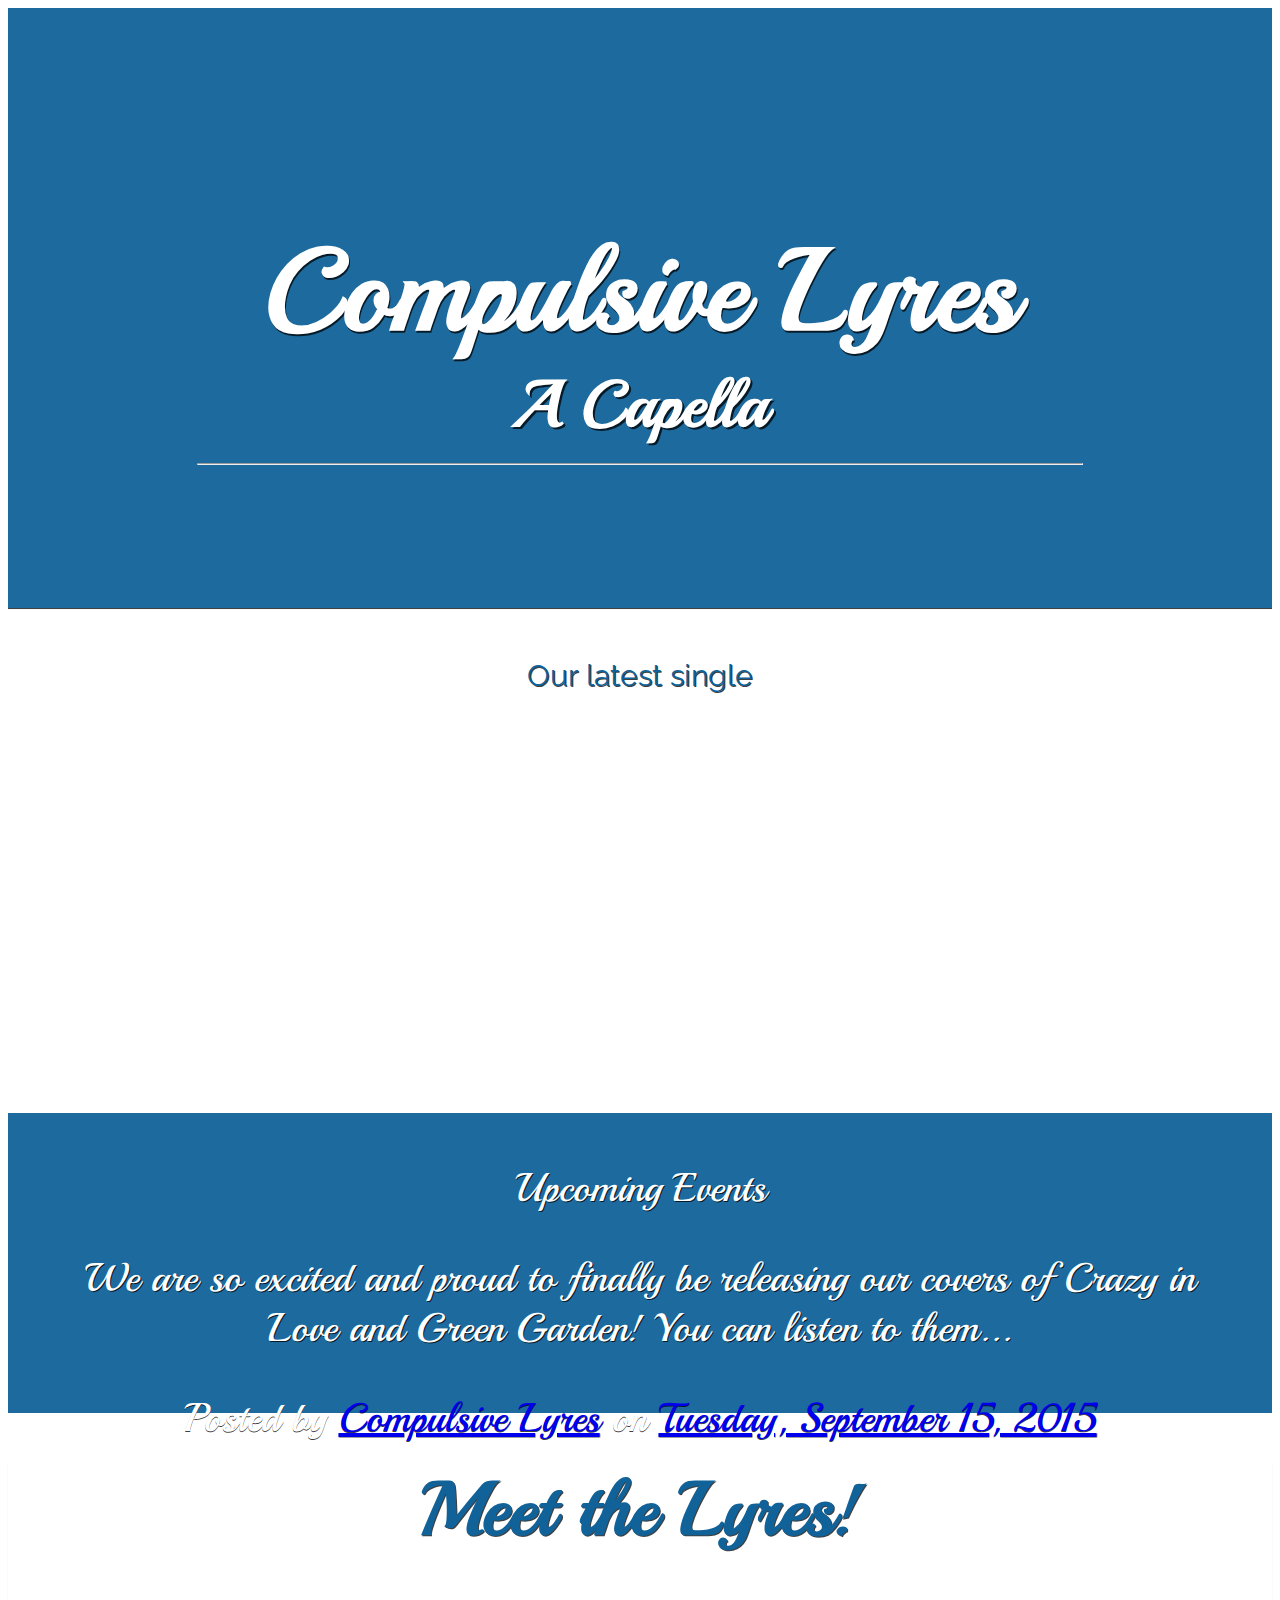
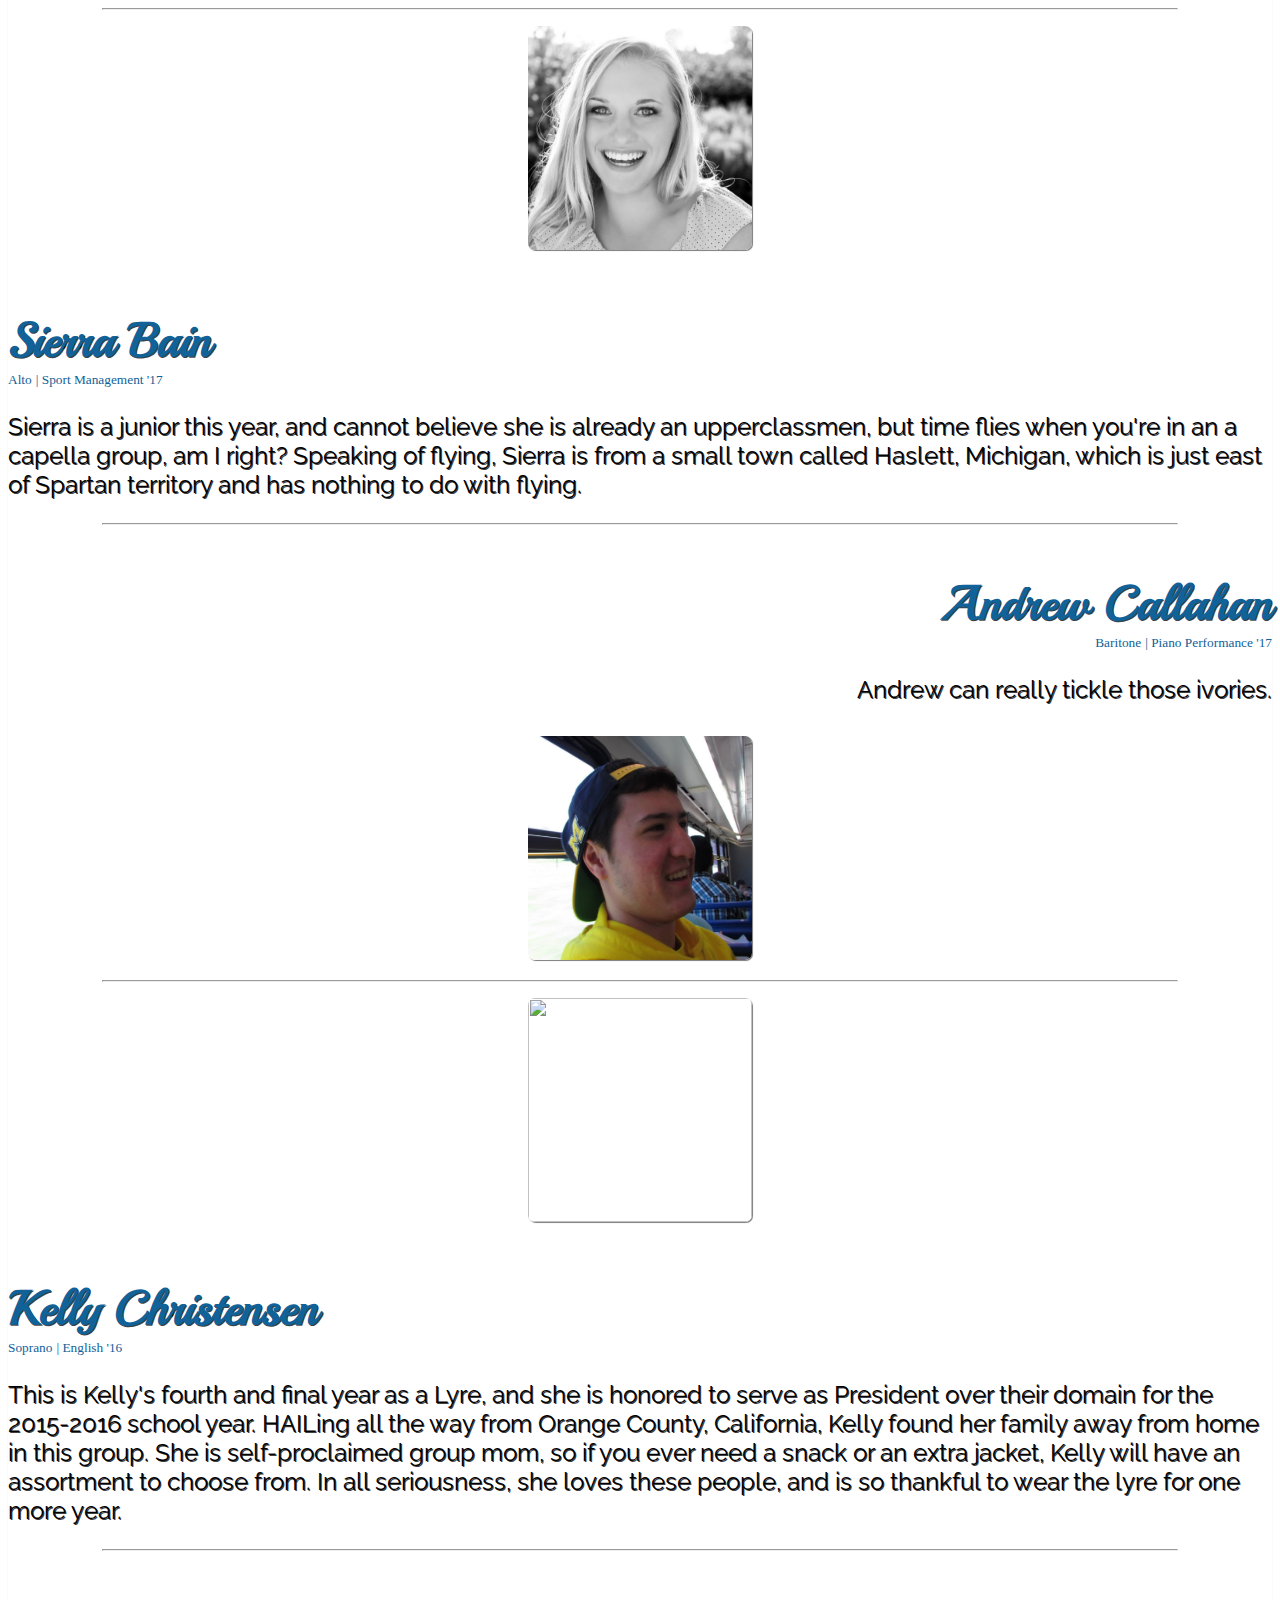
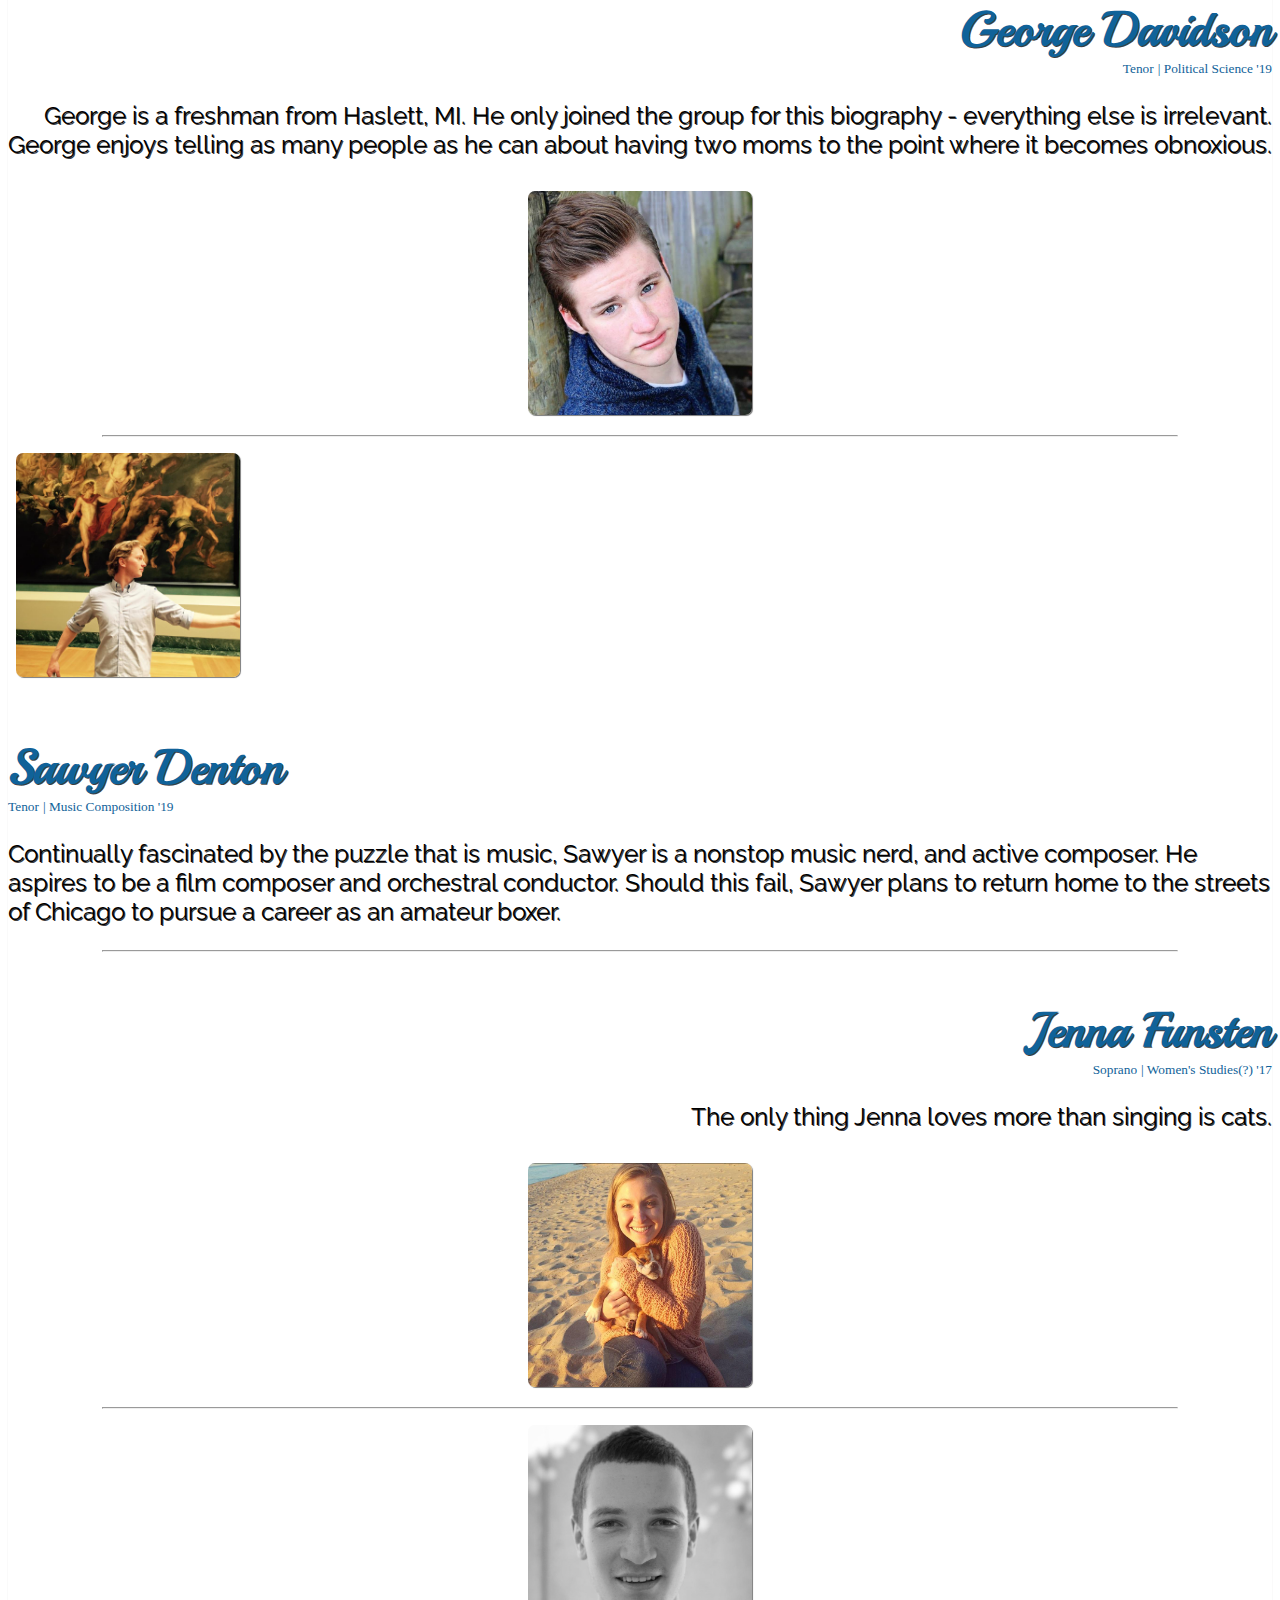
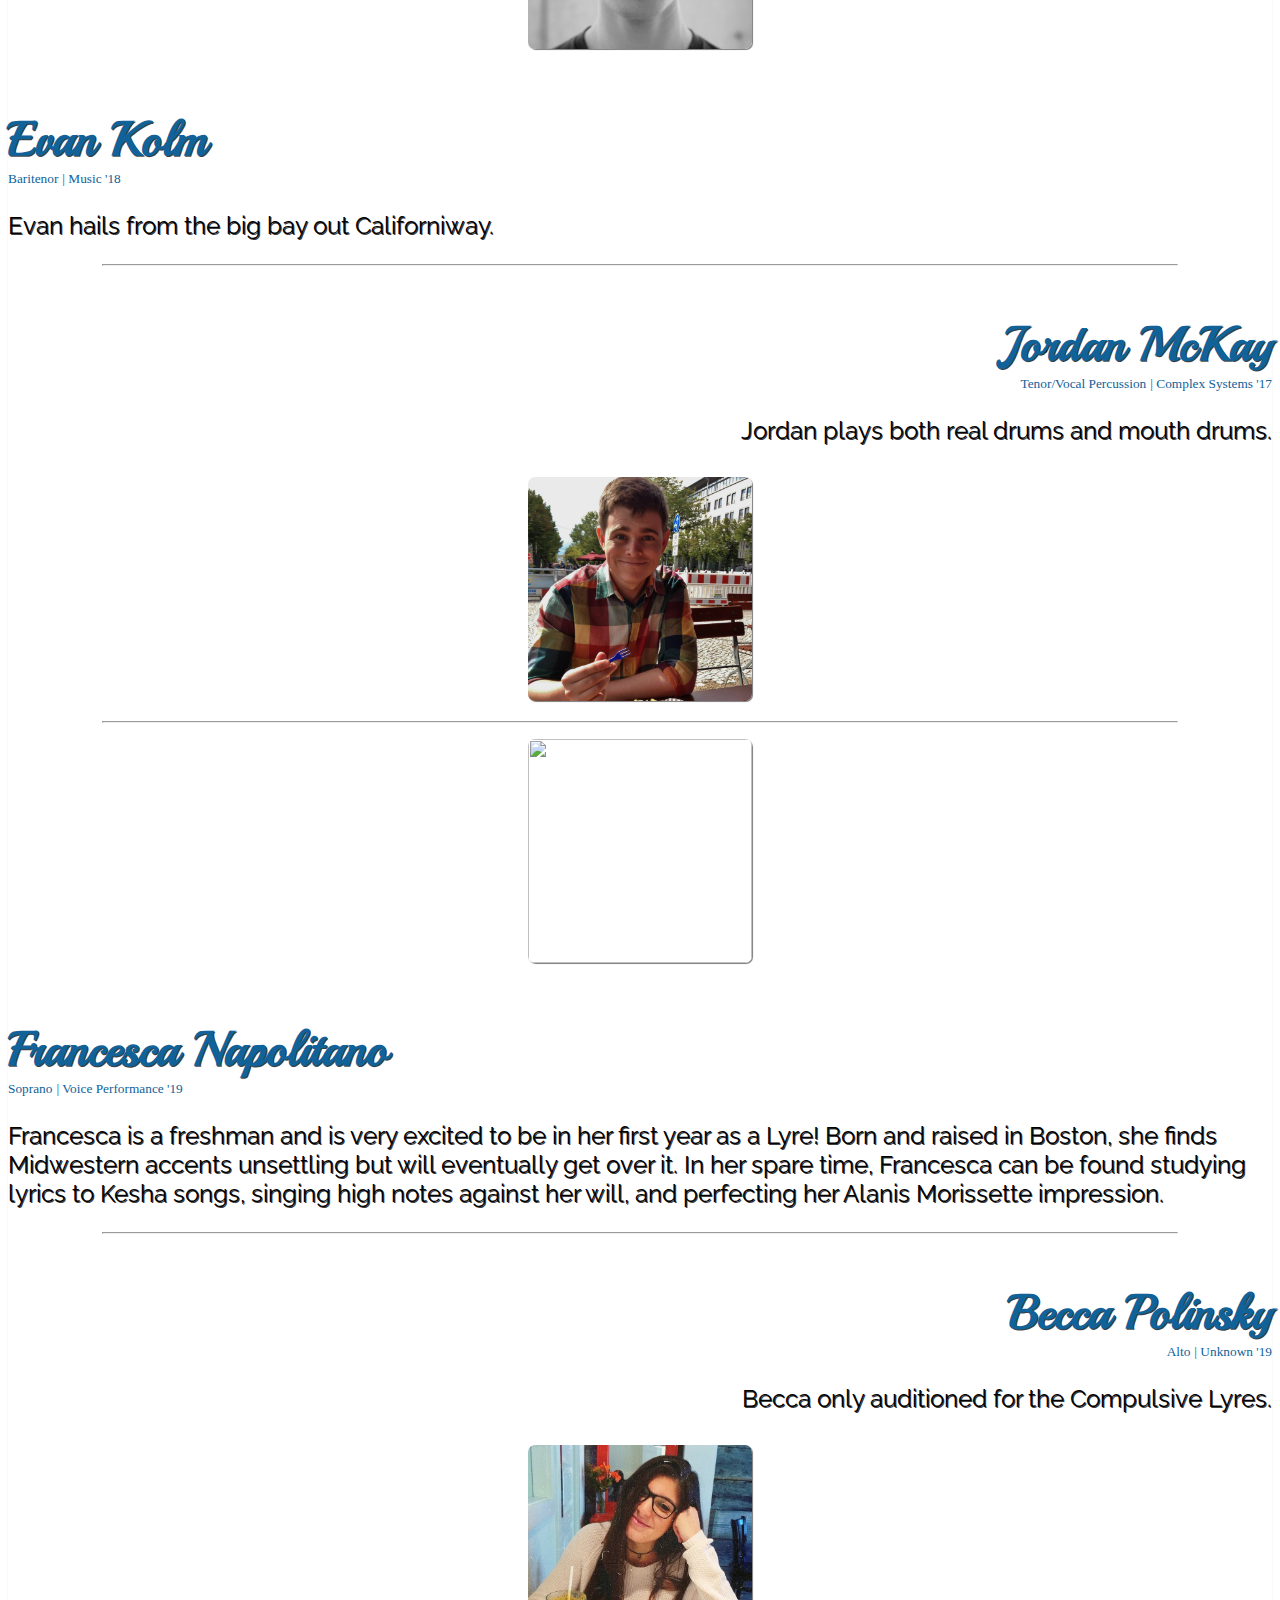
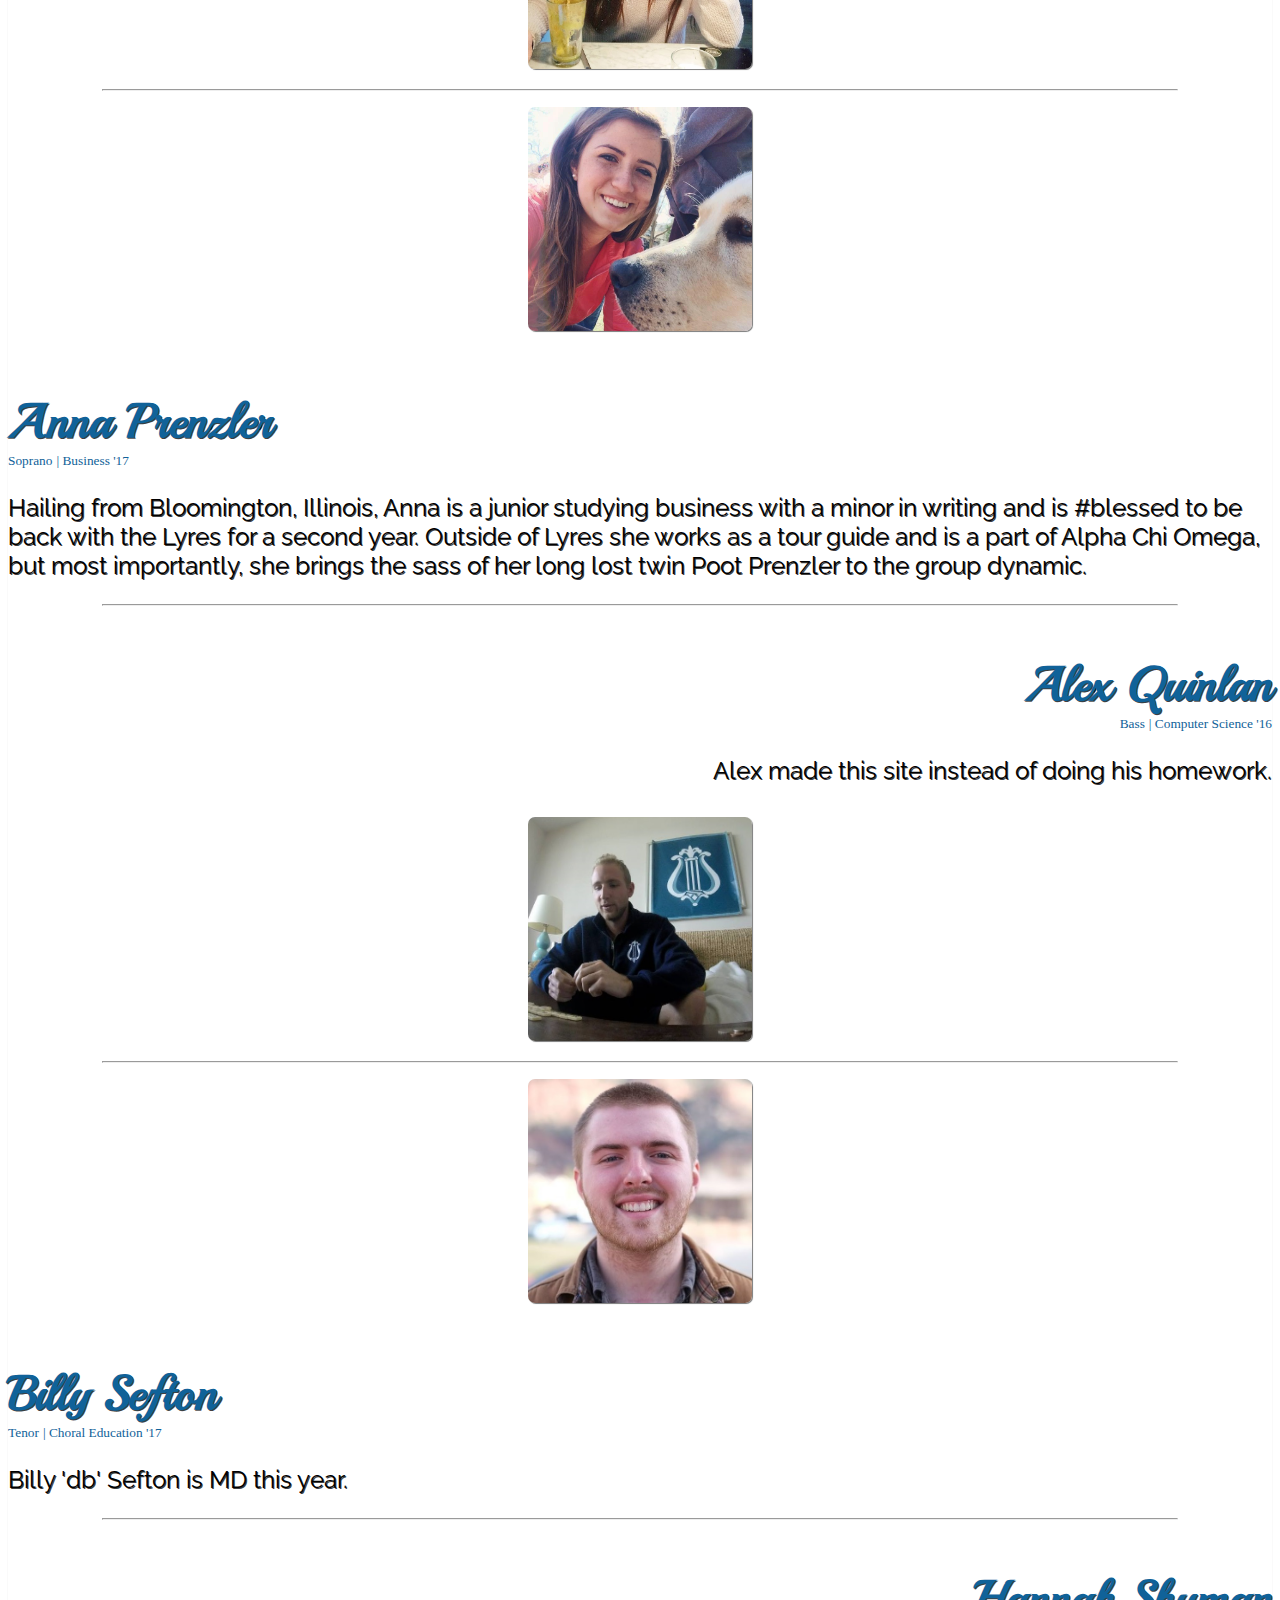
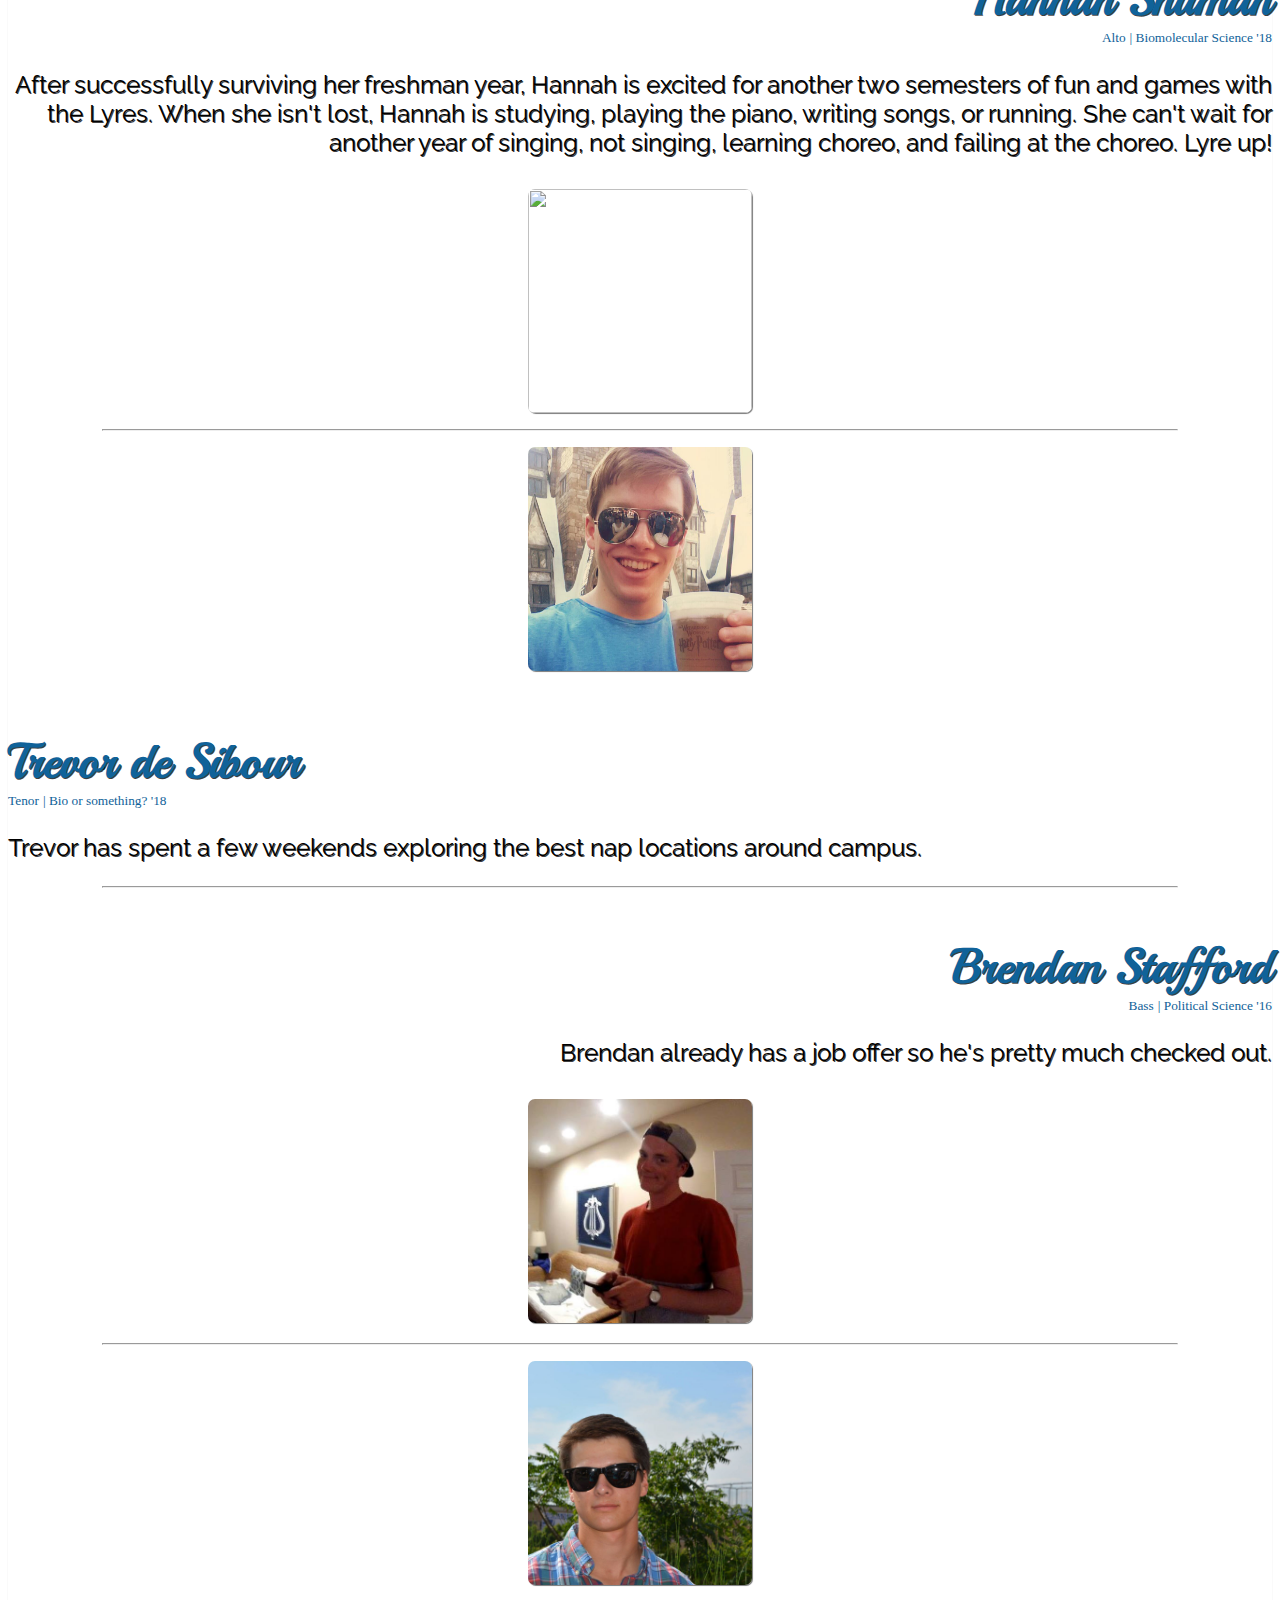
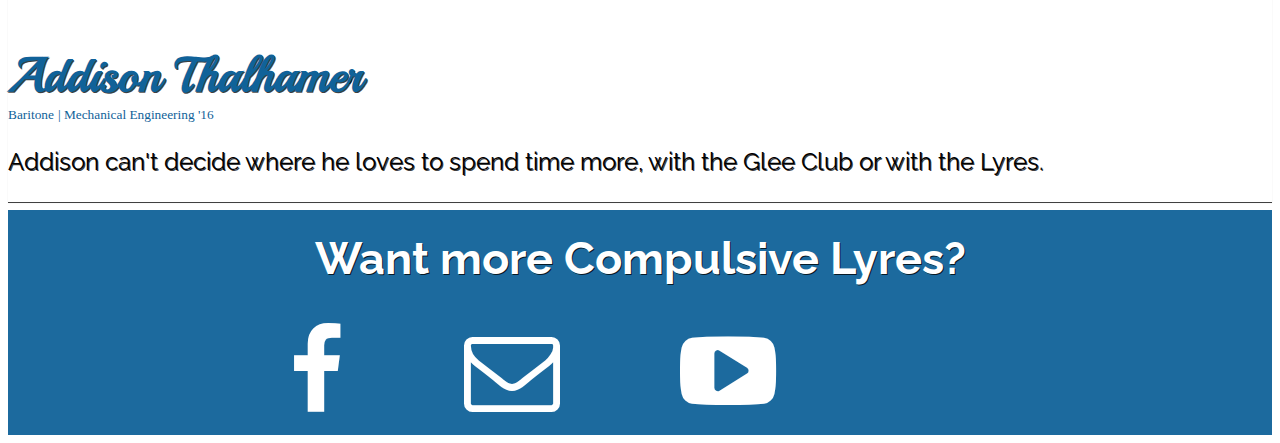
==== newIndex.html @ 861e1021 "added Trev's bio (ty trev)" ====
<!DOCTYPE html>
<html lang=en>

<head>
	<title>Compulsive Lyres</title>
	<meta name="viewport" content="width=device-width, initial-scale=1, maximum-scale=1, user-scalable=no">
	<meta author="Alex Quinlan">
	<link rel="stylesheet" href="assets/style/style.css">
	<link rel="stylesheet" href="assets/style/bootstrap.min.css">
	<script src="assets/js/jquery-1.11.3.js"></script>
	<script src="assets/js/bootstrap.min.js"></script>
	<link rel="icon" type="image/png" href="assets/images/lyres_icon.png">
	<link href='http://fonts.googleapis.com/css?family=Playball|Cinzel+Decorative' rel='stylesheet' type='text/css'>
	<link href='http://fonts.googleapis.com/css?family=Raleway:200' rel='stylesheet' type='text/css'>
</head>

<body id="body">

	<!-- Header -->
	<div id="site" class="site-wrapper">
		<div class="col-xs-12" id="inner">
			<div class="main-container">
				<div id="title-container" class="cover-heading" style="text-align: center;">
					<h1 id="main-title" class="col-xs-12">Compulsive Lyres</h1>
					<h2 id="subtitle" class="col-xs-12">A Capella</h2>

					<hr style="width:70%; background-color: white;">
<!--
					<div class="row">
						<h3>News</h3> <h3>About</h3> <h3>Members</h3>
					</div>
-->
				</div>
			</div>

			<div class="row" id="youtube-container">
				<div class="container">
					<div class="row">
						<div style="padding-top: 50px;">
							Our latest single
						</div>
					</div>
					<div class="row">
						<div style="padding: 40px 0;">
							<iframe id="player" src="https://www.youtube.com/embed/E6OgoSHsYW4?rel=0&amp;showinfo=0" frameborder="0" allowFullscreen></iframe>
						</div>
					</div>
				</div>
			</div>

			<div id="news-container" class="row">
				<div class="container">
					<div style="padding-top: 50px;" class="row">
						Upcoming Events
					</div>
					<div class="row">
						<div id="fb-root"></div><script>(function(d, s, id) {  var js, fjs = d.getElementsByTagName(s)[0];  if (d.getElementById(id)) return;  js = d.createElement(s); js.id = id;  js.src = "//connect.facebook.net/en_US/sdk.js#xfbml=1&version=v2.3";  fjs.parentNode.insertBefore(js, fjs);}(document, 'script', 'facebook-jssdk'));</script><div class="fb-post" data-href="https://www.facebook.com/umlyres/posts/1164945460187245" data-width="500"><div class="fb-xfbml-parse-ignore"><blockquote cite="https://www.facebook.com/umlyres/posts/1164945460187245"><p>We are so excited and proud to finally be releasing our covers of Crazy in Love and Green Garden! You can listen to them...</p>Posted by <a href="https://www.facebook.com/umlyres/">Compulsive Lyres</a> on&nbsp;<a href="https://www.facebook.com/umlyres/posts/1164945460187245">Tuesday, September 15, 2015</a></blockquote></div></div>
					</div>
				</div>
			</div>

			<div id="member-container" style="text-align: center;" class="container-fluid">
				<div class="row" style="text-align: center;">
					<h1 id="meet" class="col-xs-12">Meet the Lyres!</h1>
					<hr class="member-break">
				</div>
				<div class="row">
					<div class="container">
						<div class="col-xs-6 col-sm-4">
							<img src="assets/images/bain.jpg" class="member-icons"/>
						</div>
						<div class="col-xs-6 col-sm-8" style="text-align: left;">
							<h3 class="member-name"> Sierra Bain </h3>
							<div class="member-major">
								<small >Alto</small> <small > | </small> <small > Sport Management '17</small>
							</div>
							<p class="member-description col-hidden-xs">
								Sierra is a junior this year, and cannot believe she is already an upperclassmen, but time flies when you're in an a capella group, am I right? Speaking of flying, Sierra is from a small town called Haslett, Michigan, which is just east of Spartan territory and has nothing to do with flying.
							</p>
						</div>
					</div>
				</div>
				<hr class="member-break">
				<div class="row">
					<div class="container">
						<div class="col-xs-6 col-sm-8" style="text-align: right;">
							<h3 class="member-name"> Andrew Callahan </h3>
							<div class="member-major">
								<small>Baritone</small> <small> | </small> <small> Piano Performance '17</small>
							</div>
							<p class="member-description col-hidden-xs">
								Andrew can really tickle those ivories.
							</p>
						</div>
						<div class="col-xs-6 col-sm-4">
							<img src="assets/images/callahan.jpg" class="member-icons"/>
						</div>
					</div>
				</div>
				<hr class="member-break">
				<div class="row">
					<div class="container">
						<div class="col-xs-6 col-sm-4" >
							<img src="assets/images/christensen.jpg" class="member-icons"/>
						</div>
						<div class="col-xs-6 col-sm-8" style="text-align: left;">
							<h3 class="member-name"> Kelly Christensen </h3>
							<div class="member-major">
								<small>Soprano</small> <small> | </small> <small> English '16</small>
							</div>
							<p class="member-description col-hidden-xs">
								This is Kelly's fourth and final year as a Lyre, and she is honored to serve as President over their domain for the 2015-2016 school year. HAILing all the way from Orange County, California, Kelly found her family away from home in this group. She is self-proclaimed group mom, so if you ever need a snack or an extra jacket, Kelly will have an assortment to choose from. In all seriousness, she loves these people, and is so thankful to wear the lyre for one more year.
							</p>
						</div>
					</div>
				</div>
				<hr class="member-break">
				<div class="row">
					<div class="container">
						<div class="col-xs-6 col-sm-8" style="text-align: right;">
							<h3 class="member-name"> George Davidson </h3>
							<div class="member-major">
								<small>Tenor</small> <small> | </small> <small> Political Science '19</small>
							</div>
							<p class="member-description col-hidden-xs">
								George is a freshman from Haslett, MI. He only joined the group for this biography - everything else is irrelevant. George enjoys telling as many people as he can about having two moms to the point where it becomes obnoxious.
							</p>
						</div>
						<div class="col-xs-6 col-sm-4">
							<img src="assets/images/davidson.jpg" class="member-icons"/>
						</div>
					</div>
				</div>
				<hr class="member-break">
				<div class="row">
					<div class="container">
						<div class="col-xs-6 col-sm-4"  style="height: inherit; display:table-cell;  vertical-align: middle;">
							<img src="assets/images/denton.jpg" class="member-icons"/>
						</div>
						<div class="col-xs-6 col-sm-8" style="text-align: left;">
							<h3 class="member-name"> Sawyer Denton </h3>
							<div class="member-major">
								<small>Tenor</small> <small> | </small> <small> Music Composition '19</small>
							</div>
							<p class="member-description col-hidden-xs">
								Continually fascinated by the puzzle that is music, Sawyer is a nonstop music nerd, and active composer. He aspires to be a film composer and orchestral conductor. Should this fail, Sawyer plans to return home to the streets of Chicago to pursue a career as an amateur boxer.
							</p>
						</div>
					</div>
				</div>
				<hr class="member-break">
				<div class="row">
					<div class="container">
						<div class="col-xs-6 col-sm-8" style="text-align: right;">
							<h3 class="member-name"> Jenna Funsten </h3>
							<div class="member-major">
								<small>Soprano</small> <small> | </small> <small> Women's Studies(?) '17</small>
							</div>
							<p class="member-description col-hidden-xs">
								The only thing Jenna loves more than singing is cats.
							</p>
						</div>
						<div class="col-xs-6 col-sm-4">
							<img src="assets/images/funsten.jpg" class="member-icons"/>
						</div>
					</div>
				</div>
				<hr class="member-break">
				<div class="row">
					<div class="container">
						<div class="col-xs-6 col-sm-4">
							<img src="assets/images/kolm.jpg" class="member-icons"/>
						</div>
						<div class="col-xs-6 col-sm-8" style="text-align: left;">
							<h3 class="member-name"> Evan Kolm </h3>
							<div class="member-major">
								<small>Baritenor</small> <small> | </small> <small> Music '18</small>
							</div>
							<p class="member-description col-hidden-xs">
								Evan hails from the big bay out Californiway.
							</p>
						</div>
					</div>
				</div>
				<hr class="member-break">
				<div class="row">
					<div class="container">
						<div class="col-xs-6 col-sm-8" style="text-align: right;">
							<h3 class="member-name"> Jordan McKay </h3>
							<div class="member-major">
								<small>Tenor/Vocal Percussion</small> <small> | </small> <small> Complex Systems '17</small>
							</div>
							<p class="member-description col-hidden-xs">
								Jordan plays both real drums and mouth drums.
							</p>
						</div>
						<div class="col-xs-6 col-sm-4">
							<img src="assets/images/mckay.jpg" class="member-icons"/>
						</div>
					</div>
				</div>
				<hr class="member-break">
				<div class="row">
					<div class="container">
						<div class="col-xs-6 col-sm-4">
							<img src="assets/images/napolitano.jpg" class="member-icons"/>
						</div>
						<div class="col-xs-6 col-sm-8" style="text-align: left;">
							<h3 class="member-name"> Francesca Napolitano </h3>
							<div class="member-major">
								<small>Soprano</small> <small> | </small> <small> Voice Performance '19</small>
							</div>
							<p class="member-description col-hidden-xs">
								Francesca is a freshman and is very excited to be in her first year as a Lyre! Born and raised in Boston, she finds Midwestern accents unsettling but will eventually get over it. In her spare time, Francesca can be found studying lyrics to Kesha songs, singing high notes against her will, and perfecting her Alanis Morissette impression.
							</p>
						</div>
					</div>
				</div>
				<hr class="member-break">
				<div class="row">
					<div class="container">
						<div class="col-xs-6 col-sm-8" style="text-align: right;">
							<h3 class="member-name"> Becca Polinsky </h3>
							<div class="member-major">
								<small>Alto</small> <small> | </small> <small> Unknown '19</small>
							</div>
							<p class="member-description col-hidden-xs">
								Becca only auditioned for the Compulsive Lyres.
							</p>
						</div>
						<div class="col-xs-6 col-sm-4">
							<img src="assets/images/polinsky.jpg" class="member-icons"/>
						</div>
					</div>
				</div>
				<hr class="member-break">
				<div class="row">
					<div class="container">
						<div class="col-xs-6 col-sm-4">
							<img src="assets/images/prenzler.JPG" class="member-icons"/>
						</div>
						<div class="col-xs-6 col-sm-8" style="text-align: left;">
							<h3 class="member-name"> Anna Prenzler </h3>
							<div class="member-major">
								<small>Soprano</small> <small> | </small> <small> Business '17</small>
							</div>
							<p class="member-description col-hidden-xs">
								Hailing from Bloomington, Illinois, Anna is a junior studying business with a minor in writing and is #blessed to be back with the Lyres for a second year. Outside of Lyres she works as a tour guide and is a part of Alpha Chi Omega, but most importantly, she brings the sass of her long lost twin Poot Prenzler to the group dynamic.
							</p>
						</div>
					</div>
				</div>
				<hr class="member-break">
				<div class="row">
					<div class="container">
						<div class="col-xs-6 col-sm-8" style="text-align: right;">
							<h3 class="member-name"> Alex Quinlan </h3>
							<div class="member-major">
								<small>Bass</small> <small> | </small> <small> Computer Science '16</small>
							</div>
							<p class="member-description col-hidden-xs">
								Alex made this site instead of doing his homework. 
							</p>
						</div>
						<div class="col-xs-6 col-sm-4">
							<img src="assets/images/quinlan.jpg" class="member-icons"/>
						</div>
					</div>
				</div>
				<hr class="member-break">
				<div class="row">
					<div class="container">
						<div class="col-xs-6 col-sm-4">
							<img src="assets/images/sefton.jpg" class="member-icons"/>
						</div>
						<div class="col-xs-6 col-sm-8" style="text-align: left;">
							<h3 class="member-name"> Billy Sefton </h3>
							<div class="member-major">
								<small>Tenor</small> <small> | </small> <small> Choral Education '17</small>
							</div>
							<p class="member-description col-hidden-xs">
								Billy 'db' Sefton is MD this year.
							</p>
						</div>
					</div>
				</div>
				<hr class="member-break">
				<div class="row">
					<div class="container">
						<div class="col-xs-6 col-sm-8" style="text-align: right;">
							<h3 class="member-name"> Hannah Shuman </h3>
							<div class="member-major">
								<small>Alto</small> <small> | </small> <small> Biomolecular Science '18</small>
							</div>
							<p class="member-description col-hidden-xs">
								After successfully surviving her freshman year, Hannah is excited for another two semesters of fun and games with the Lyres. When she isn't lost, Hannah is studying, playing the piano, writing songs, or running. She can't wait for another year of singing, not singing, learning choreo, and failing at the choreo. Lyre up!
							</p>
						</div>
						<div class="col-xs-6 col-sm-4">
							<img src="assets/images/shuman.jpg" class="member-icons"/>
						</div>
					</div>
				</div>
				<hr class="member-break">
				<div class="row">
					<div class="container">
						<div class="col-xs-6 col-sm-4">
							<img src="assets/images/sibour.jpg" class="member-icons"/>
						</div>
						<div class="col-xs-6 col-sm-8" style="text-align: left;">
							<h3 class="member-name"> Trevor de Sibour </h3>
							<div class="member-major">
								<small>Tenor</small> <small> | </small> <small> Bio or something? '18</small>
							</div>
							<p class="member-description col-hidden-xs">
								Trevor has spent a few weekends exploring the best nap locations around campus.
							</p>
						</div>
					</div>
				</div>
				<hr class="member-break">
				<div class="row">
					<div class="container">
						<div class="col-xs-6 col-sm-8" style="text-align: right;">
							<h3 class="member-name"> Brendan Stafford </h3>
							<div class="member-major">
								<small>Bass</small> <small> | </small> <small> Political Science '16</small>
							</div>
							<p class="member-description col-hidden-xs">
								Brendan already has a job offer so he's pretty much checked out. 
							</p>
						</div>
						<div class="col-xs-6 col-sm-4">
							<img src="assets/images/stafford.jpg" class="member-icons"/>
						</div>
					</div>
				</div>
				<hr class="member-break">
				<div class="row">
					<div class="container">
						<div class="col-xs-6 col-sm-4">
							<img src="assets/images/thalhamer.jpg" class="member-icons"/>
						</div>
						<div class="col-xs-6 col-sm-8" style="text-align: left;">
							<h3 class="member-name"> Addison Thalhamer </h3>
							<div class="member-major">
								<small>Baritone</small> <small> | </small> <small> Mechanical Engineering '16</small>
							</div>
							<p class="member-description col-hidden-xs">
								Addison can't decide where he loves to spend time more, with the Glee Club or with the Lyres.
							</p>
						</div>
					</div>
				</div>
				<hr style="visibility: hidden;">				
			</div>
			<div class="main-container">
				<div id="subtitle-container">
					<h2 id="construction-top" class="col-xs-12 construction">
						Want more Compulsive Lyres?
					</h2>
					<div id="contact-container" style="text-align:center;" class="col-xs-12">
						<div id="envelope-container" class="col-xs-12">
							<a id="facebook" href="https://www.facebook.com/umlyres/?fref=ts" target="blank" class="contact-icons" >
								<span class="icon-facebook-f"></span>
							</a>
							<a id="envelope" href="mailto:compulsivelyresum@gmail.com" class="contact-icons" >
								<span class="icon-envelope-o"></span>
							</a>
							<a id="youtube" href="https://www.youtube.com/channel/UCOKEAh1pWfEEJlPpndxQk0A" target="blank" class="contact-icons" >
								<span class="icon-youtube-play"></span>
							</a>
							<a id="instagram" href="https://www.instagram.com/compulsivelyres/" target="blank" class="contact-icons" >
								<span class="icon-instagram"></span>
							</a>
						</div>
					</div>
				</div>
			</div>
		</div>
	</div>
</body>
---- assets/style/style.css ----
#body {
	color: white;
}

#inner {
	padding: 0;
}

/* Main Title */

.main-container {
	display: table;
	width: 100%;
}

#title-container {
	display: table-cell;
	vertical-align: middle;
	background-color: rgba(16, 98, 153, 0.95);
	padding: 0;
	height: 600px;
	box-shadow: 0px 1px .5px rgba(0,0,0,0.75);
	text-align: center;
}

#main-title {
	font-family: 'Playball', cursive;
	font-size: 65px;
	text-align: center;
	text-shadow: 1.5px 1.5px rgba(0,0,0,0.75);
	margin-bottom: 0;
}

#subtitle-container {
	display: table-cell;
	vertical-align: middle;
	background-color: rgba(16, 98, 153, 0.95);
	padding: 0;
	height: 150px;
}

#subtitle {
	font-family: 'Playball', cursive;
	font-size: 35px;
	text-align: center;
	text-shadow: 1.5px 1.5px rgba(0,0,0,0.75);
	margin-top: 10px;
}

#player {
	width: 300px;
	height: 150px;
}

/* YouTube Container */

#youtube-container {
	margin: 0 auto;
	color: rgb(16, 98, 153);
	text-align: center;
	font-family: 'Raleway';
	font-size: 30px;
	text-shadow: .5px .5px rgba(0,0,0,0.75);
}

/* News Container */

#news-container {
	margin: 0 auto;
	height: 300px;
	background-color: rgba(16, 98, 153, 0.95);
	color: white;
	font-size: 40px;
	font-family: 'Playball', cursive;
	text-shadow: .5px .5px rgba(0,0,0,0.75);
	text-align: center;
}

/* Member */

#member-container {
	background-color: #F8F8F8;
	text-align: center;
	color: rgb(16, 98, 153);
	height: auto;
	box-shadow: 0px 1px .5px rgba(0,0,0,0.75); 
}

#meet {
	font-family: 'Playball', cursive;
	font-size: 40px;
	text-shadow: .75px .75px rgba(0,0,0,0.75); 
}

.member-icons {
	width: 8em;
	height: 8em;
	margin: .5em;
	border-radius: 7px;
	box-shadow: 1px 1px .75px rgba(0,0,0,0.5); 
}

.member-name {
	font-family: 'Playball', cursive;
	font-size: 2em;
	text-shadow: .5px .5px rgba(0,0,0,0.75);
	margin-bottom: 0;
	text-align: center;
}

.member-description {
	font-family: 'Raleway';
	text-shadow: .5px .5px rgba(0,0,0,0.75);
	color: black;
	font-size: 1.5em;
	display: none;
}

.member-major {
	text-align: center;
}

.member-break {
	width: 85%;
	background-color: rgba(0,0,0,0.35)
}

/* Footer */

.construction {
	font-family: 'Raleway';
	font-size: 25px;
	text-align: center;
	text-shadow: 1px 1px rgba(0,0,0,0.75);
}

#construction-top {
	margin-top: .5em;
}

#envelope-container {
	margin-top: 0;
}

.contact-icons:link, .contact-icons:visited {
	text-decoration: none;
	color: white;
}
.contact-icons:hover {
	cursor: pointer;
	text-decoration: none;
	color:#9d9d9d;
}
.contact-icons:active {
	text-decoration: none;
	color: white;
}

.contact-icons {
	margin-left: .5em;
	margin-right: .5em;
	font-size: 2em;
	color: white;
}

@media (min-width: 768px) { /* For Small Screens, larger than Mobile */
	#main-title {
		font-size: 100px;
	}
	#title-container {
		height: 600px;
	}
	#subtitle {
		font-size: 50px;
		margin-top: 0;
	}
	#subtitle-container {
		height: 200px;
	}
	.construction {
		font-size: 35px;
	}
	#inner {
		padding: 0;
	}
	#player {
		width: 560px;
		height: 315px;
	}
	.contact-icons {
		font-size: 5em;
	}
	#meet {
		font-size: 50px;
		text-shadow: 1px 1px rgba(0,0,0,0.75);
	}
	#member-container {
		background-color: white;
	}
	.member-icons {
		width: 12em;
		height: 12em;
	}
	.member-name {
		font-size: 3em;
		text-align: inherit;
	}
	.member-major {
		text-align: inherit;
	}
	.member-description {
		display: block;
	}
	.member-break {
		background-color: rgba(0,0,0,0.3);
	}
}

@media (min-width: 992px) { /* For Large Screens, laptop/desktops */
	#main-title {
		font-size: 115px;
	}
	#subtitle {
		font-size: 65px;
		margin-top: 0;
		margin-bottom: .25em;
	}
	#meet {
		font-size: 75px;
	}
	.construction {
		font-size: 45px;
	}
	#inner {
		padding:0;
	}
	#player {
		width: 675px;
		height: 333px;
	}
	.contact-icons {
		font-size: 6em;
	}
	.member-icons {
		width: 14em;
		height: 14em;
	}
}

/* Icomoon stuff */

@font-face {
	font-family: 'icomoon';
	src:url('../fonts/icomoon.eot?tci24j');
	src:url('../fonts/icomoon.eot?tci24j#iefix') format('embedded-opentype'),
		url('../fonts/icomoon.ttf?tci24j') format('truetype'),
		url('../fonts/icomoon.woff?tci24j') format('woff'),
		url('../fonts/icomoon.svg?tci24j#icomoon') format('svg');
	font-weight: normal;
	font-style: normal;
}

[class^="icon-"], [class*=" icon-"] {
	font-family: 'icomoon';
	speak: none;
	font-style: normal;
	font-weight: normal;
	font-variant: normal;
	text-transform: none;
	line-height: 1;

	/* Better Font Rendering =========== */
	-webkit-font-smoothing: antialiased;
	-moz-osx-font-smoothing: grayscale;
}

.icon-envelope-o:before {
	content: "\f003";
}
.icon-facebook2:before {
	content: "\f09a";
}
.icon-facebook-f:before {
	content: "\f09a";
}
.icon-youtube-play:before {
	content: "\f16a";
}
.icon-instagram:before {
	content: "\f16d";
}
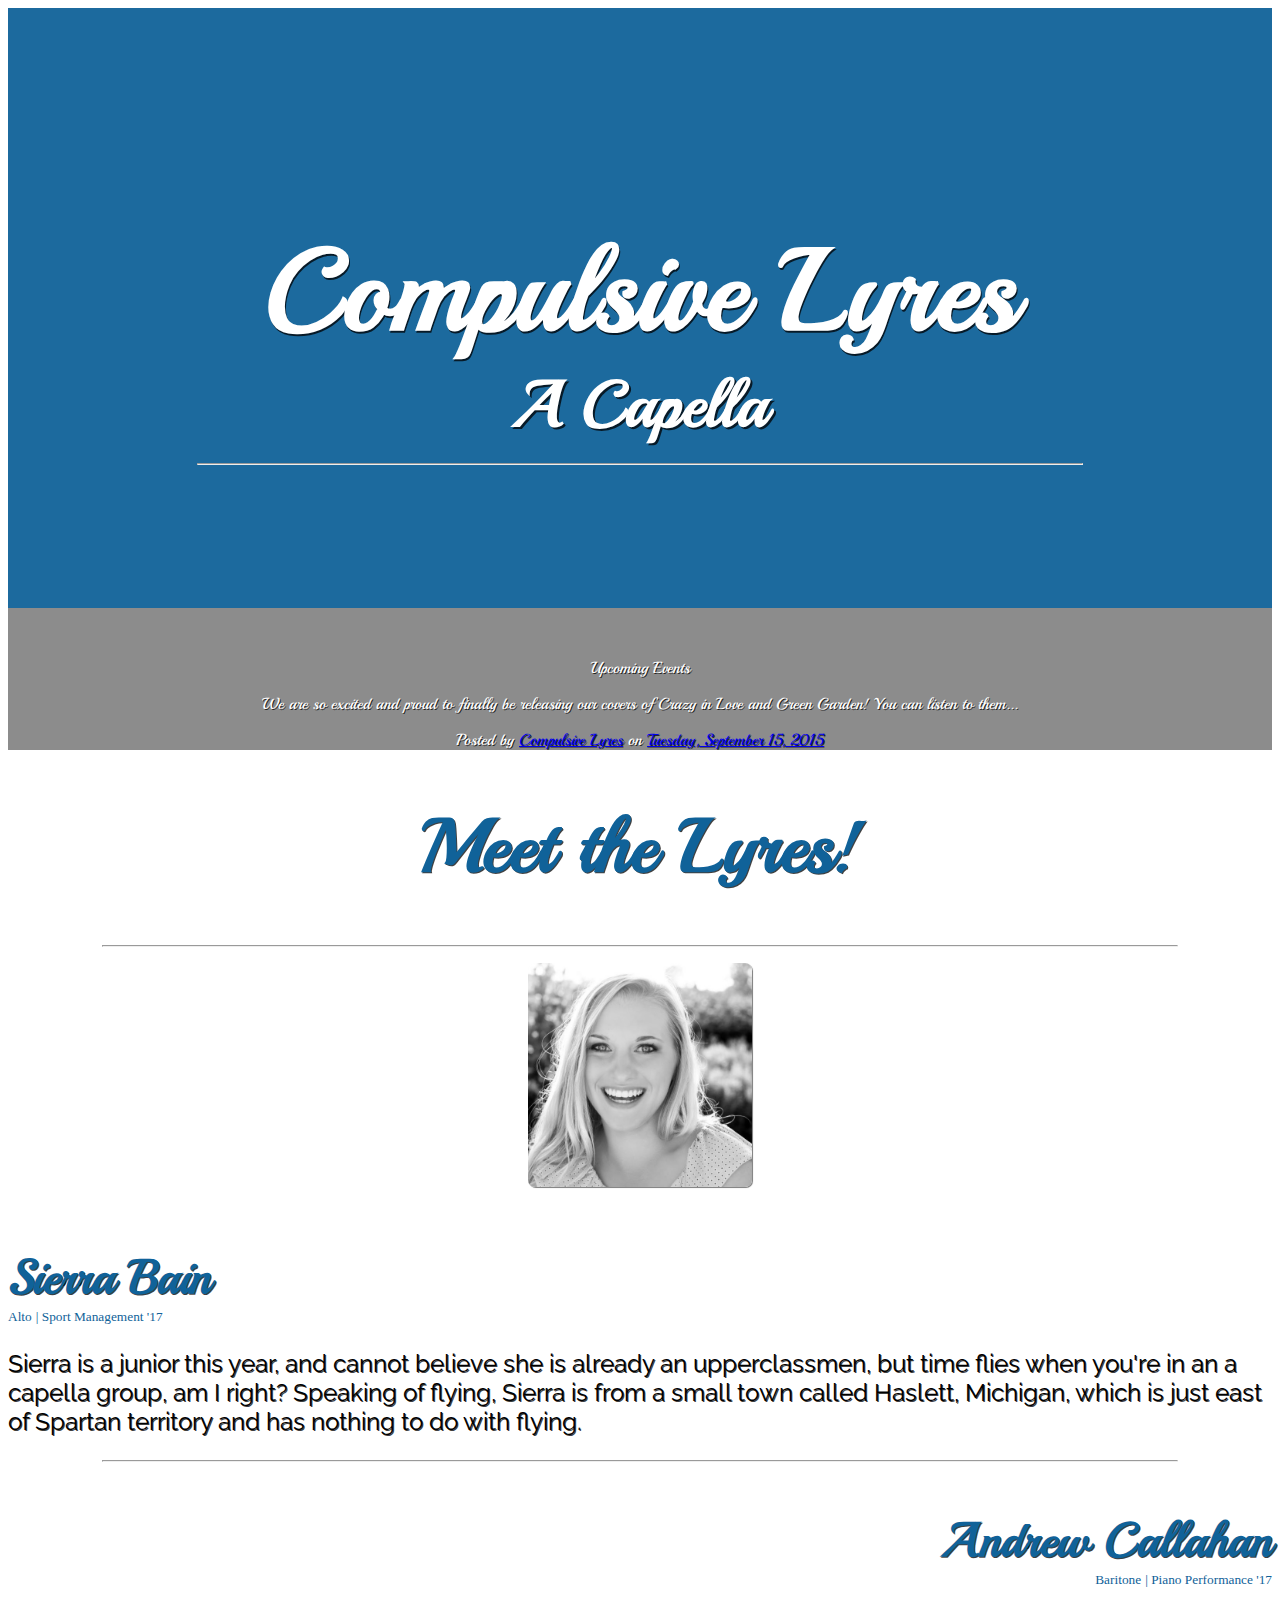
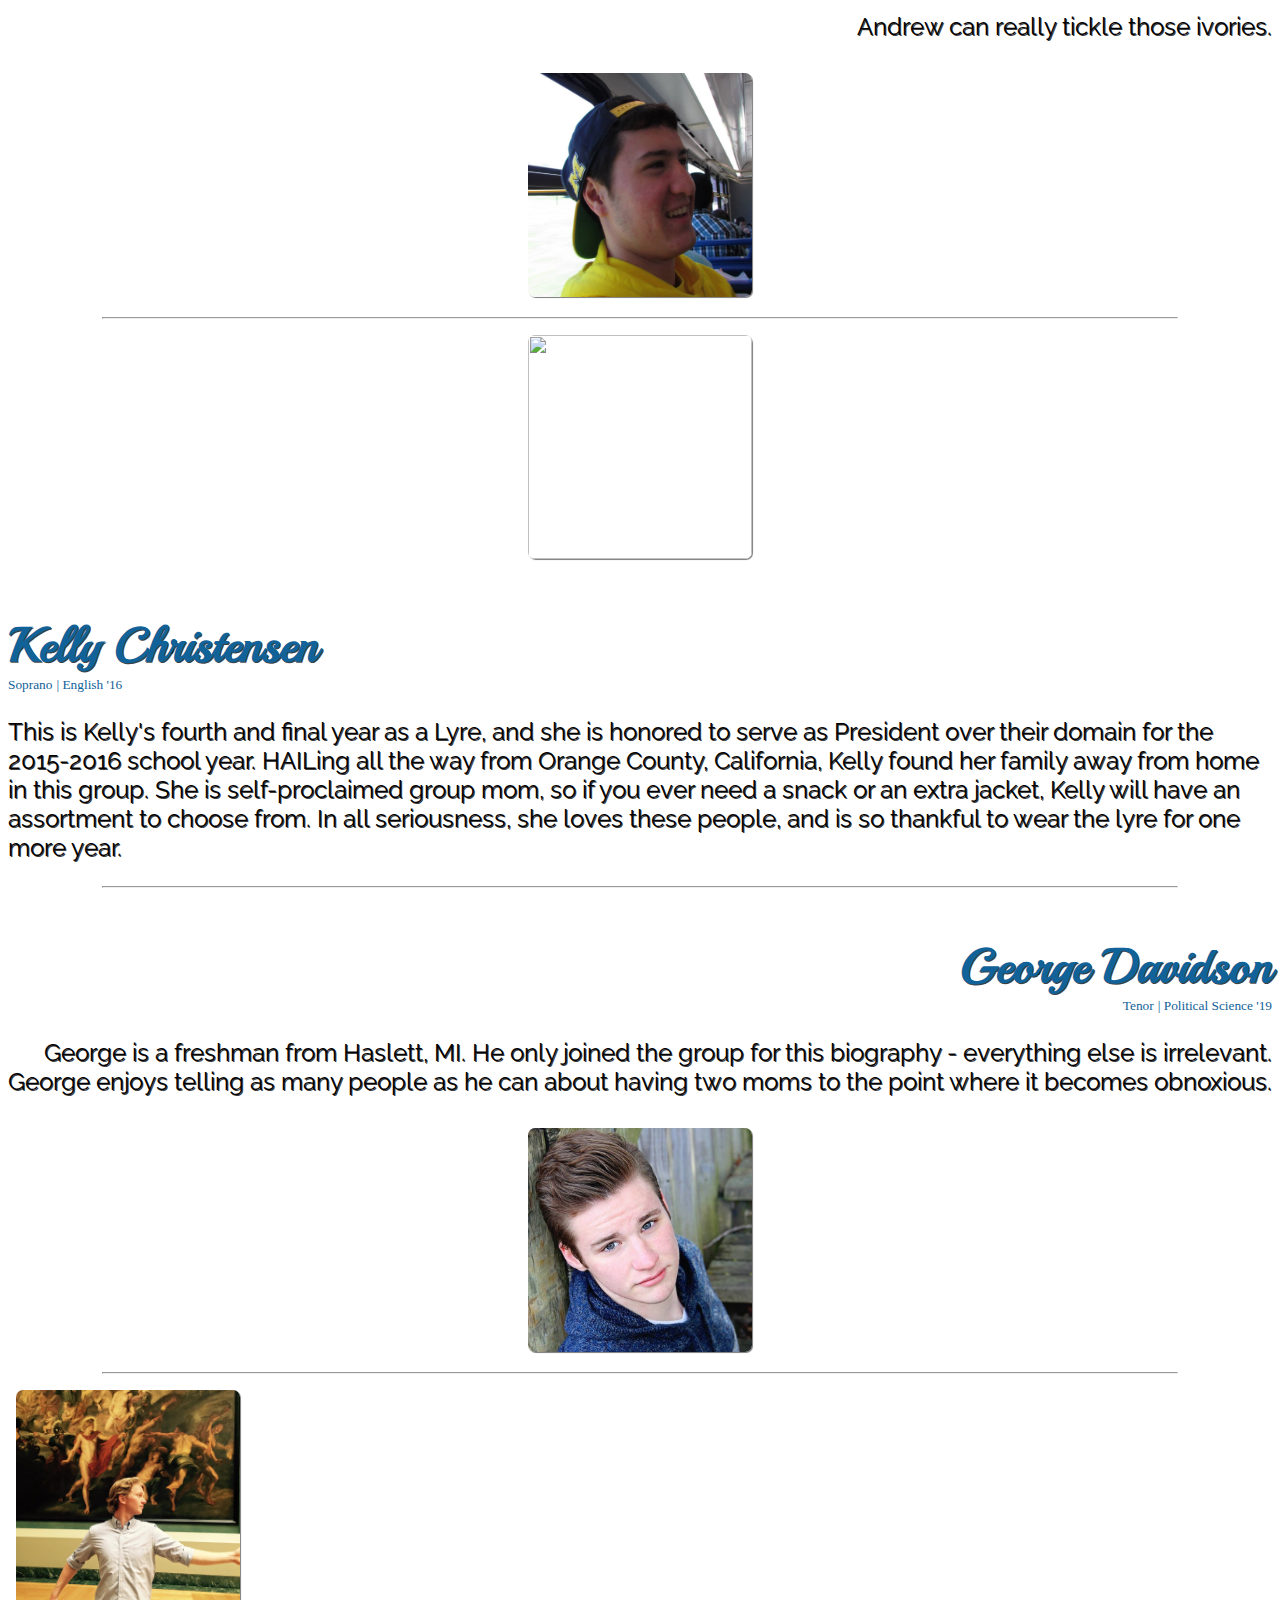
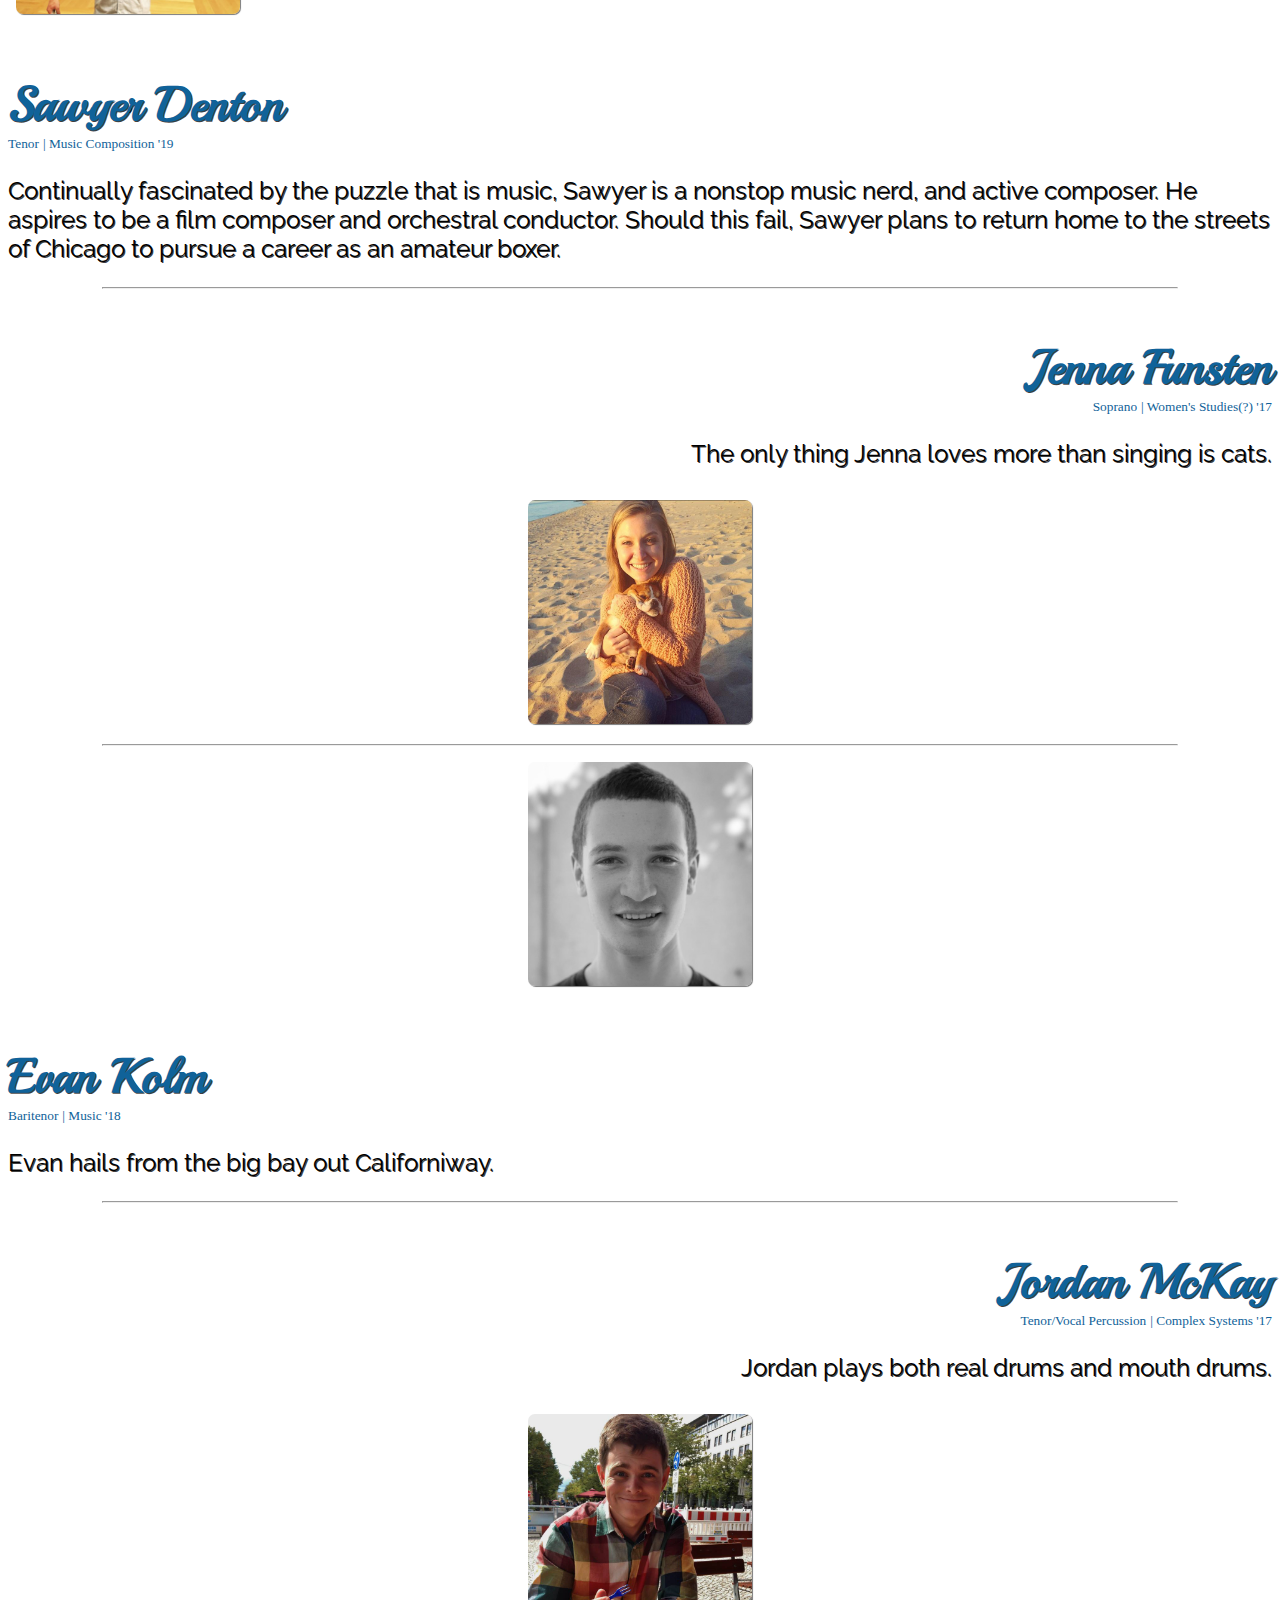
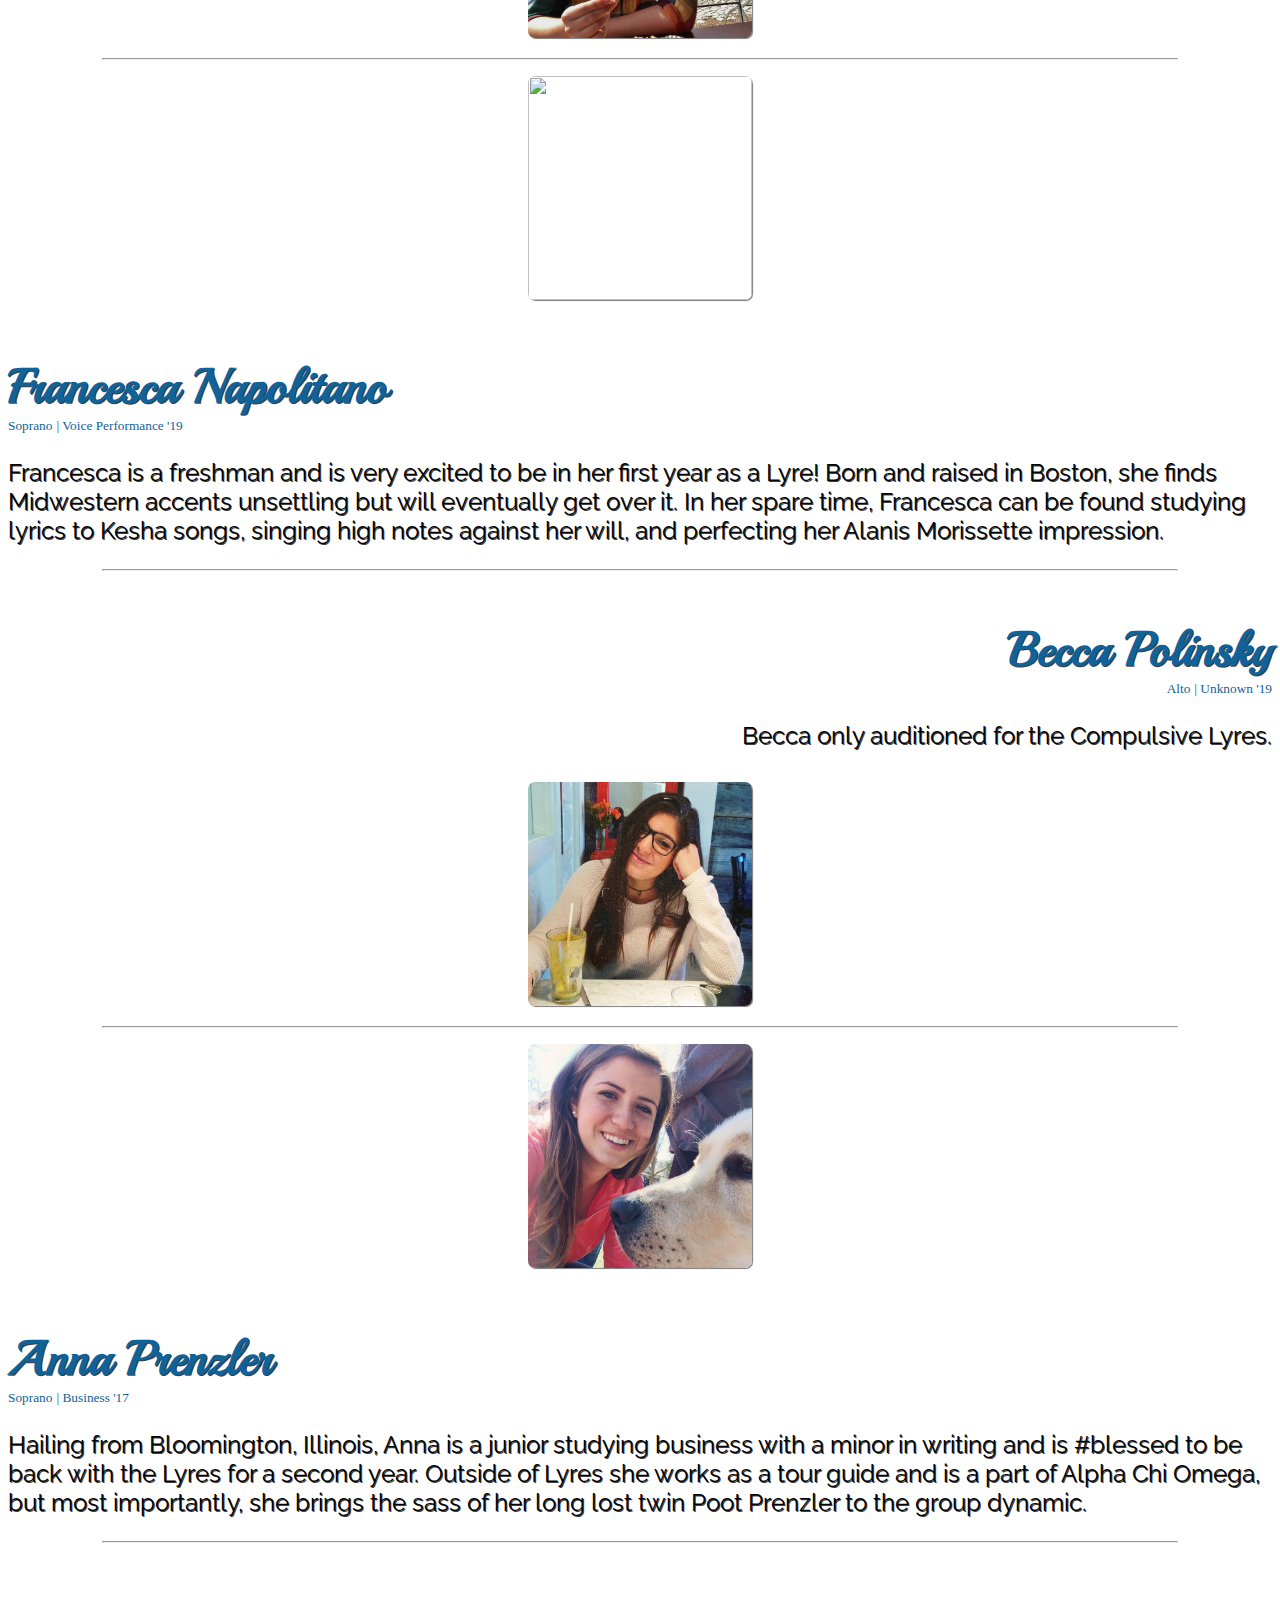
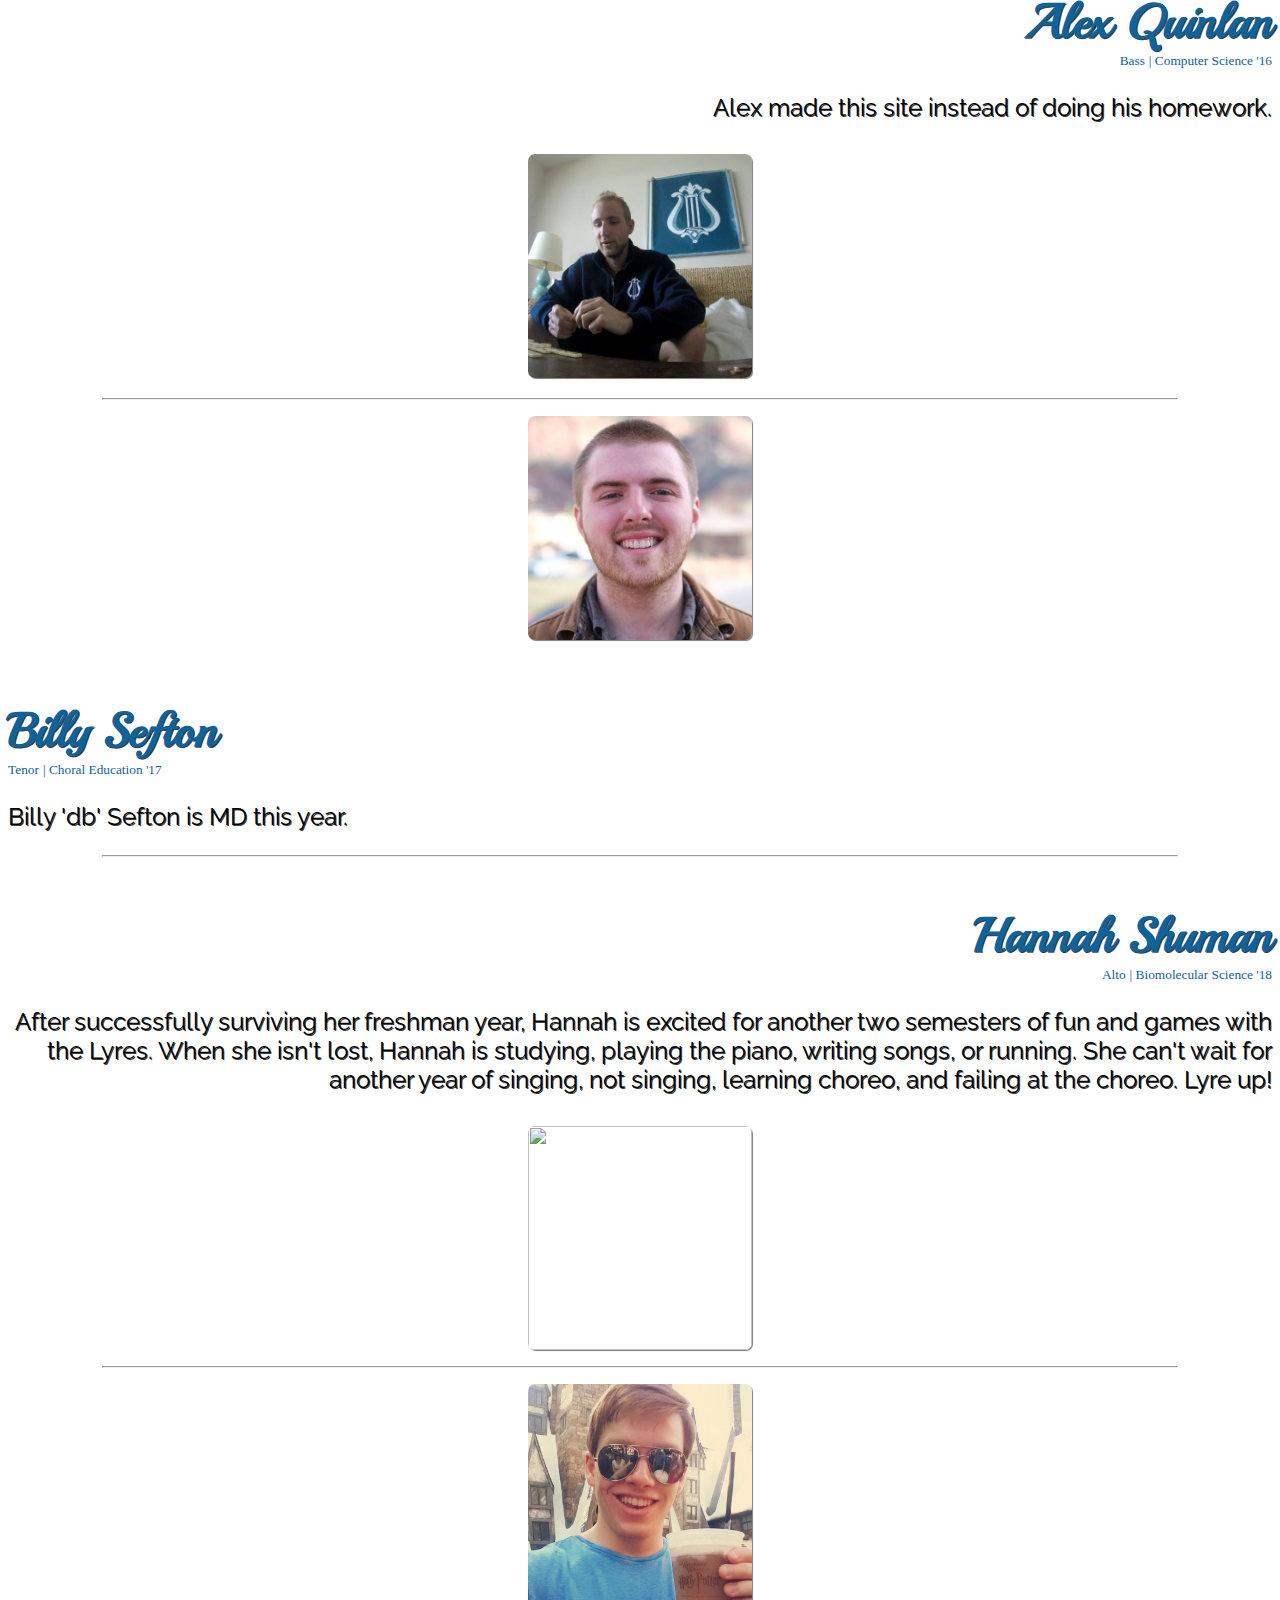
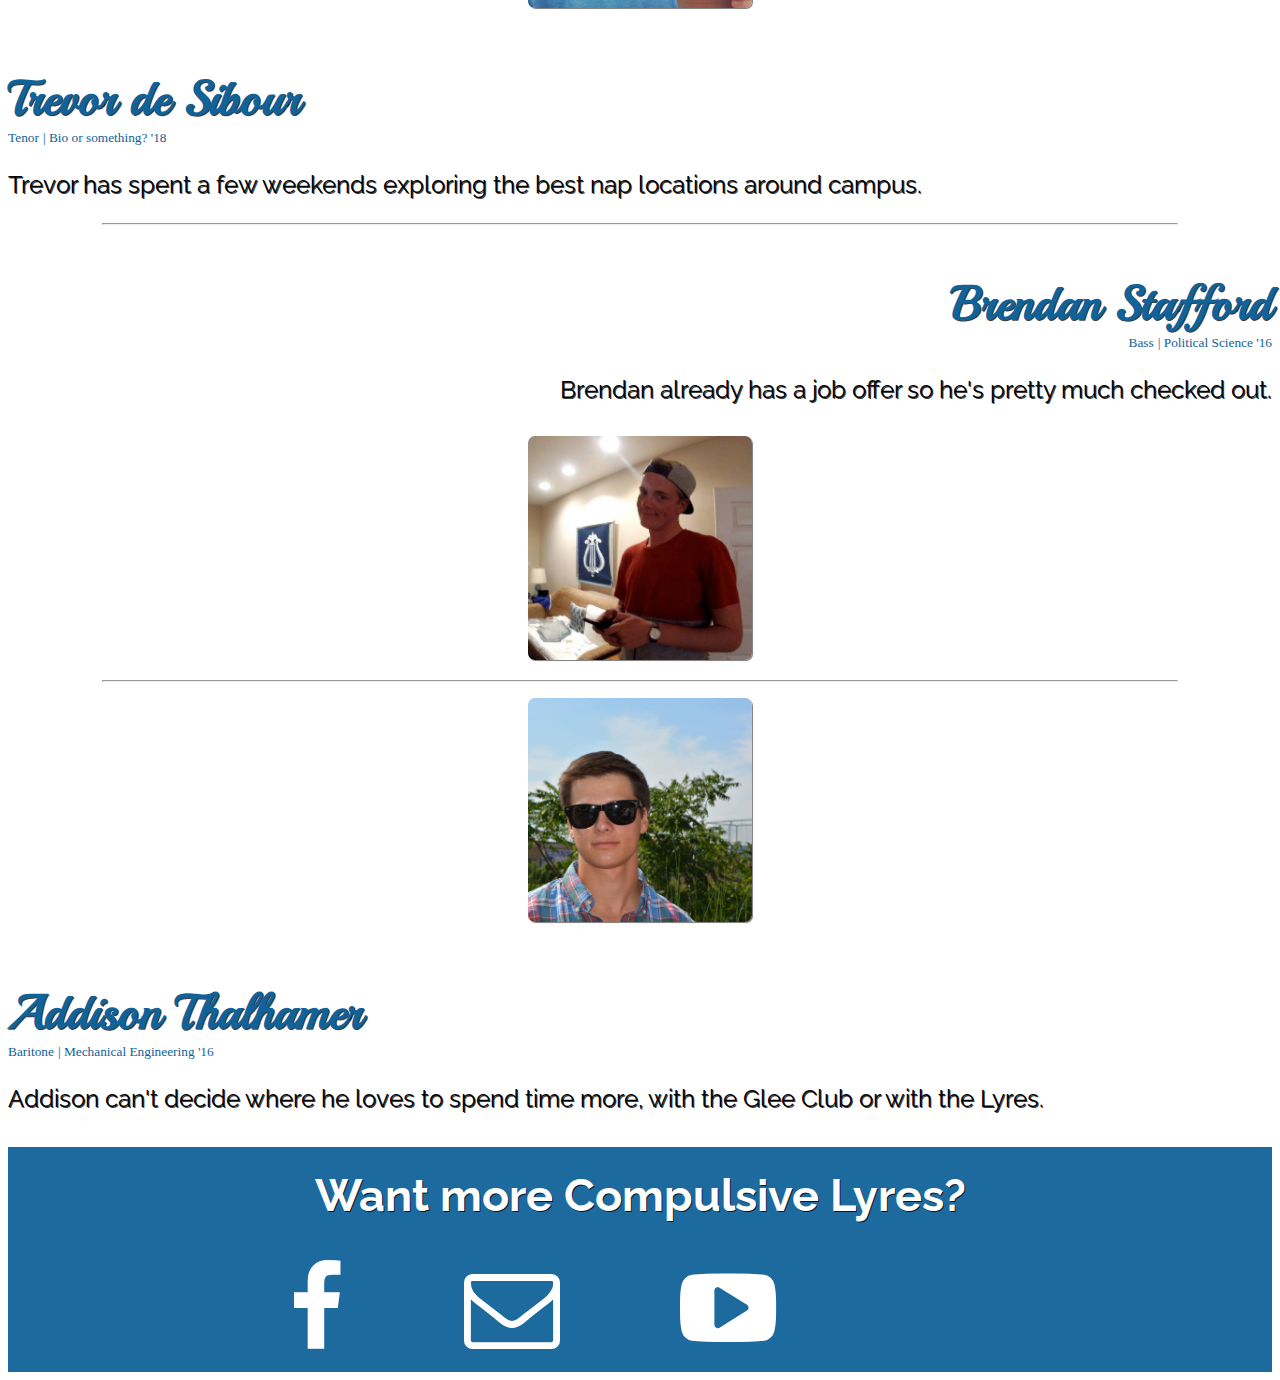
==== commit 011eded6: "added event information for Spring Concert 2016" ====
--- a/newIndex.html
+++ b/newIndex.html
@@ -33,7 +33,7 @@
 				</div>
 			</div>
 
-			<div class="row" id="youtube-container">
+			<!--<div class="row" id="youtube-container">
 				<div class="container">
 					<div class="row">
 						<div style="padding-top: 50px;">
@@ -46,7 +46,7 @@
 						</div>
 					</div>
 				</div>
-			</div>
+			</div>-->
 
 			<div id="news-container" class="row">
 				<div class="container">
--- a/assets/style/style.css
+++ b/assets/style/style.css
@@ -19,7 +19,6 @@
 	background-color: rgba(16, 98, 153, 0.95);
 	padding: 0;
 	height: 600px;
-	box-shadow: 0px 1px .5px rgba(0,0,0,0.75);
 	text-align: center;
 }
 
@@ -61,19 +60,18 @@
 	font-family: 'Raleway';
 	font-size: 30px;
 	text-shadow: .5px .5px rgba(0,0,0,0.75);
+	box-shadow: 0px .5px .5px rgba(0,0,0,0.75);
 }
 
 /* News Container */
 
 #news-container {
-	margin: 0 auto;
-	height: 300px;
-	background-color: rgba(16, 98, 153, 0.95);
-	color: white;
-	font-size: 40px;
+	height: auto;
+	background-color: rgba(0,0,0,0.45);
+	color: white;
 	font-family: 'Playball', cursive;
 	text-shadow: .5px .5px rgba(0,0,0,0.75);
-	text-align: center;
+	text-align: center; 
 }
 
 /* Member */
@@ -83,7 +81,6 @@
 	text-align: center;
 	color: rgb(16, 98, 153);
 	height: auto;
-	box-shadow: 0px 1px .5px rgba(0,0,0,0.75); 
 }
 
 #meet {
@@ -161,6 +158,17 @@
 	margin-right: .5em;
 	font-size: 2em;
 	color: white;
+}
+
+@media (min-width: 480px) {
+	#title-container {
+		height: 400px;
+	}
+	#player {
+
+		width: 430px;
+		height: 200px;
+	}
 }
 
 @media (min-width: 768px) { /* For Small Screens, larger than Mobile */
